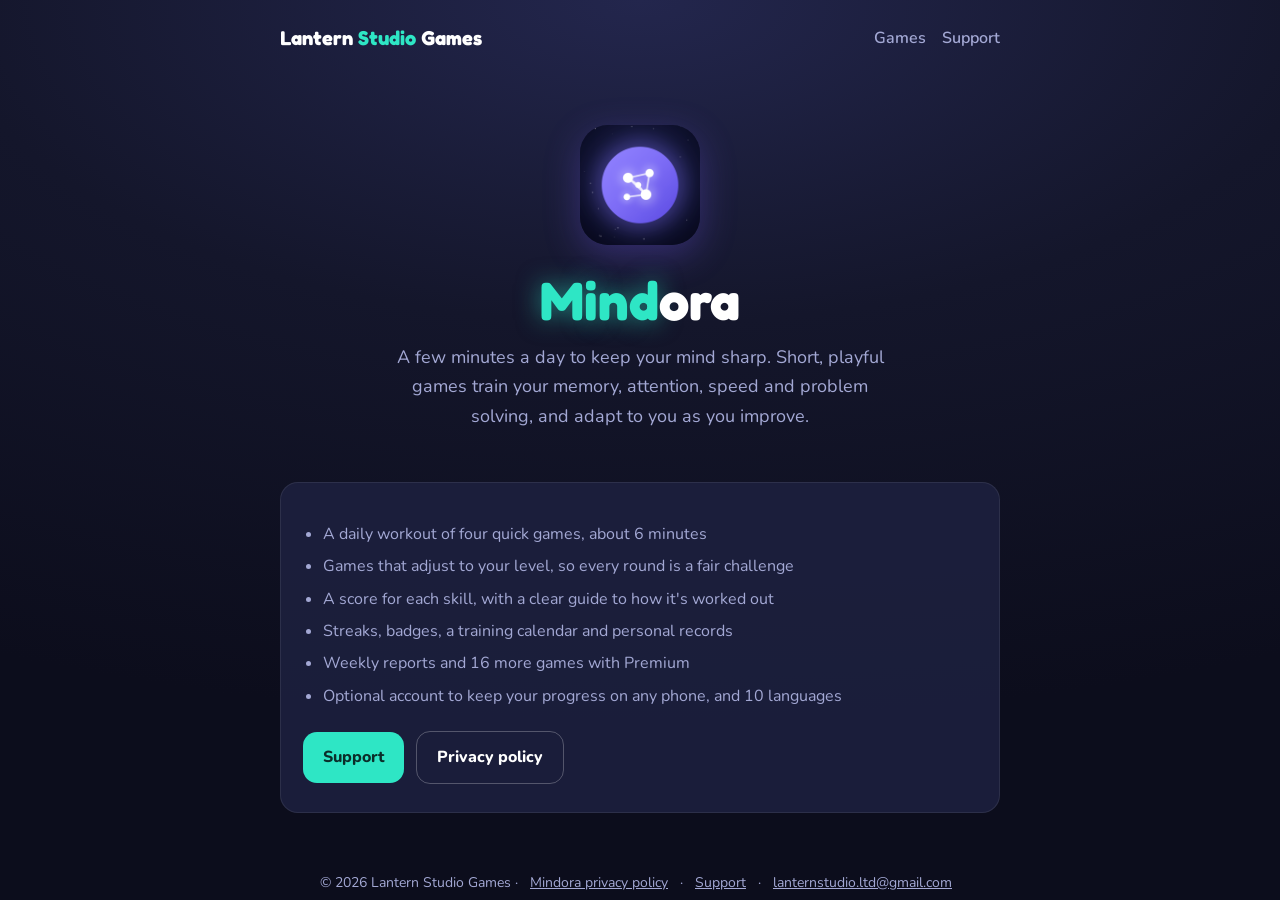
==== mindora/index.html @ 4ee048bd "Add Mindora: game page, privacy policy, support answers Co-Authored-By: Claude Opus 5.5 <noreply@ant" ====
<!doctype html>
<html lang="en">
<head>
<meta charset="utf-8">
<meta name="viewport" content="width=device-width, initial-scale=1">
<title>Mindora: daily brain training</title>
<meta name="description" content="Mindora is a daily brain workout: short, fun games that train memory, attention, speed and problem solving.">
<link rel="icon" href="../favicon.png">
<link rel="preconnect" href="https://fonts.googleapis.com">
<link rel="preconnect" href="https://fonts.gstatic.com" crossorigin>
<link href="https://fonts.googleapis.com/css2?family=Fredoka:wght@600;700&family=Nunito:wght@400;600;800&display=swap" rel="stylesheet">
<link rel="stylesheet" href="../assets/style.css">
</head>
<body>
<header class="site"><div class="wrap">
  <a class="brand" href="../">Lantern <span>Studio</span> Games</a>
  <nav><a href="../">Games</a><a href="../support/">Support</a></nav>
</div></header>
<main class="wrap">
  <section class="hero">
    <img src="../assets/mindora-icon.png" alt="Mindora app icon" style="width:120px;height:120px;border-radius:28px;box-shadow:0 10px 36px rgba(124,92,255,.3)">
    <h1 style="margin-top:18px"><span class="glow">Mind</span>ora</h1>
    <p>A few minutes a day to keep your mind sharp. Short, playful games train your memory, attention, speed and problem solving, and adapt to you as you improve.</p>
  </section>
  <section class="card">
    <ul class="features">
      <li>A daily workout of four quick games, about 6 minutes</li>
      <li>Games that adjust to your level, so every round is a fair challenge</li>
      <li>A score for each skill, with a clear guide to how it's worked out</li>
      <li>Streaks, badges, a training calendar and personal records</li>
      <li>Weekly reports and 16 more games with Premium</li>
      <li>Optional account to keep your progress on any phone, and 10 languages</li>
    </ul>
    <a class="btn" href="../support/">Support</a>
    <a class="btn ghost" href="privacy/">Privacy policy</a>
  </section>
</main>
<footer><div class="wrap">
  © 2026 Lantern Studio Games ·
  <a href="../mindora/privacy/">Mindora privacy policy</a> ·
  <a href="../support/">Support</a> ·
  <a href="mailto:lanternstudio.ltd@gmail.com">lanternstudio.ltd@gmail.com</a>
</div></footer>
</body>
</html>
---- assets/style.css ----
:root {
  --bg: #14162b;
  --bg-deep: #0c0d1c;
  --surface: #1e2140;
  --text: #ffffff;
  --muted: #a3a8d4;
  --accent: #2ee6c5;
  --coin: #ffc83d;
  --radius: 18px;
}
* { box-sizing: border-box; }
html { -webkit-text-size-adjust: 100%; }
body {
  margin: 0;
  font-family: "Nunito", system-ui, -apple-system, "Segoe UI", Roboto, sans-serif;
  background: radial-gradient(120% 80% at 50% 0%, #23264d 0%, var(--bg) 45%, var(--bg-deep) 100%) fixed;
  color: var(--text);
  line-height: 1.65;
}
a { color: var(--accent); }
.wrap { max-width: 760px; margin: 0 auto; padding: 0 20px; }
header.site { padding: 22px 0; }
header.site .wrap { display: flex; align-items: center; justify-content: space-between; gap: 12px; flex-wrap: wrap; }
.brand { font-family: "Fredoka", "Nunito", sans-serif; font-weight: 700; font-size: 20px; color: var(--text); text-decoration: none; }
.brand span { color: var(--accent); }
nav a { color: var(--muted); text-decoration: none; margin-left: 16px; font-weight: 600; }
nav a:hover { color: var(--text); }
.hero { text-align: center; padding: 48px 0 32px; }
.hero h1 { font-family: "Fredoka", sans-serif; font-size: clamp(34px, 7vw, 54px); line-height: 1.1; margin: 0 0 12px; }
.hero h1 .glow { color: var(--accent); text-shadow: 0 0 24px rgba(46, 230, 197, 0.55); }
.hero p { color: var(--muted); font-size: 18px; margin: 0 auto; max-width: 520px; }
.card {
  background: rgba(30, 33, 64, 0.85);
  border: 1px solid rgba(255, 255, 255, 0.08);
  border-radius: var(--radius);
  padding: 22px;
  margin: 18px 0;
}
.game { display: flex; gap: 18px; align-items: center; }
.game img { width: 88px; height: 88px; border-radius: 22px; flex: none; box-shadow: 0 8px 28px rgba(46, 230, 197, 0.25); }
.game h2 { margin: 0 0 4px; font-family: "Fredoka", sans-serif; }
.game p { margin: 0; color: var(--muted); }
.badge { display: inline-block; font-size: 13px; font-weight: 700; color: #3a2a00; background: var(--coin); border-radius: 999px; padding: 2px 10px; margin-top: 8px; }
.btn {
  display: inline-block; background: var(--accent); color: #0b2e2a; font-weight: 800;
  text-decoration: none; border-radius: 14px; padding: 12px 20px; margin: 6px 8px 6px 0;
}
.btn.ghost { background: transparent; color: var(--text); border: 1px solid rgba(255, 255, 255, 0.25); }
ul.features { padding-left: 20px; color: var(--muted); }
ul.features li { margin: 6px 0; }
.doc h1 { font-family: "Fredoka", sans-serif; font-size: 34px; margin: 24px 0 4px; }
.doc h2 { font-family: "Fredoka", sans-serif; font-size: 22px; margin: 30px 0 8px; }
.doc p, .doc li { color: #dfe2ff; }
.doc .updated { color: var(--muted); margin-top: 0; }
.doc table { width: 100%; border-collapse: collapse; margin: 10px 0; font-size: 15px; }
.doc th, .doc td { text-align: left; padding: 10px; border-bottom: 1px solid rgba(255, 255, 255, 0.1); vertical-align: top; }
.doc th { color: var(--accent); }
.table-scroll { overflow-x: auto; }
footer { color: var(--muted); font-size: 14px; text-align: center; padding: 40px 0 30px; }
footer a { color: var(--muted); margin: 0 8px; }
@media (max-width: 520px) {
  .game { flex-direction: column; text-align: center; }
  nav a { margin: 0 12px 0 0; }
}
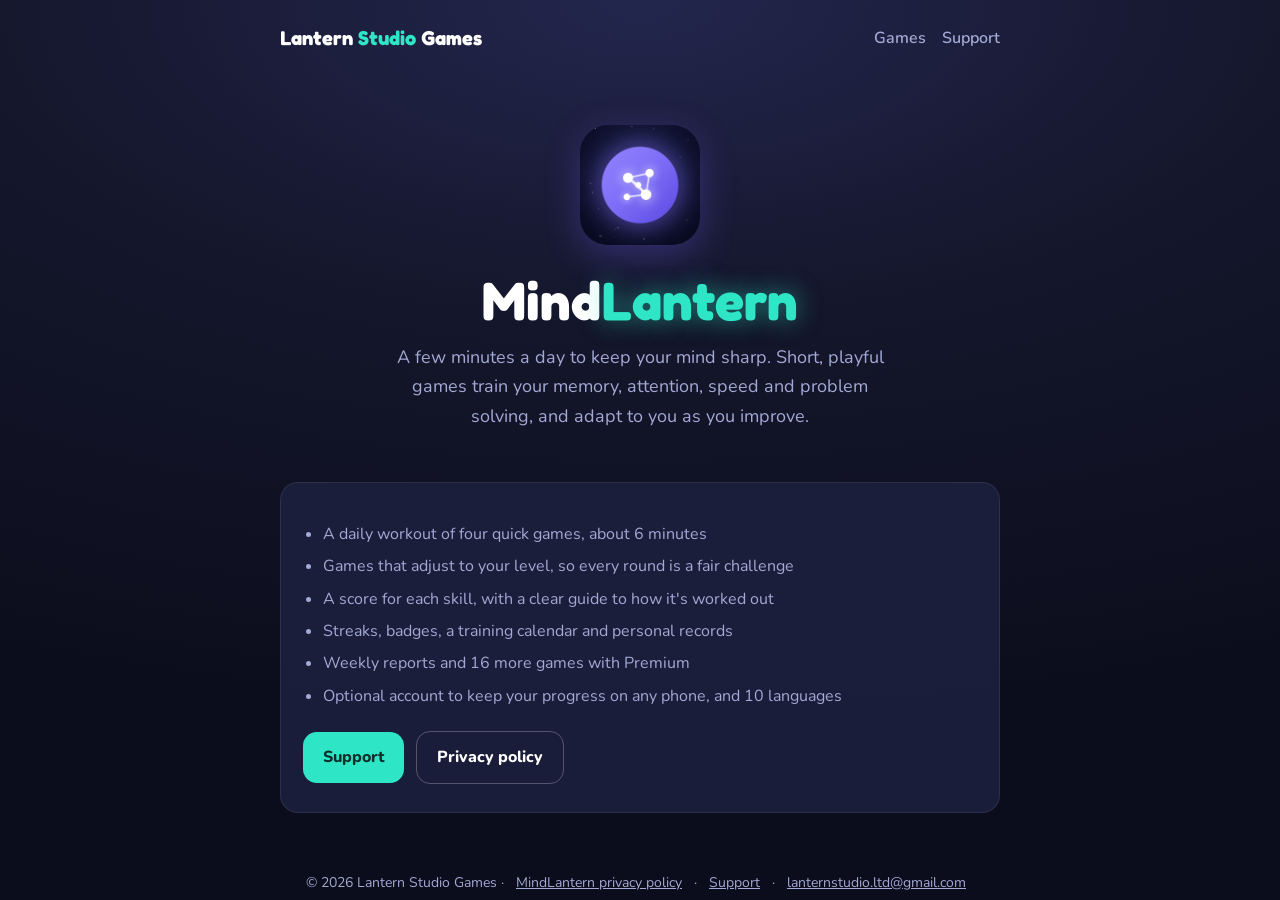
==== commit 21d50684: "Rename Mindora to MindLantern; old links redirect Co-Authored-By: Claude Opus 5.5 <noreply@anthropic" ====
--- a/mindora/index.html
+++ b/mindora/index.html
@@ -2,44 +2,11 @@
 <html lang="en">
 <head>
 <meta charset="utf-8">
-<meta name="viewport" content="width=device-width, initial-scale=1">
-<title>Mindora: daily brain training</title>
-<meta name="description" content="Mindora is a daily brain workout: short, fun games that train memory, attention, speed and problem solving.">
-<link rel="icon" href="../favicon.png">
-<link rel="preconnect" href="https://fonts.googleapis.com">
-<link rel="preconnect" href="https://fonts.gstatic.com" crossorigin>
-<link href="https://fonts.googleapis.com/css2?family=Fredoka:wght@600;700&family=Nunito:wght@400;600;800&display=swap" rel="stylesheet">
-<link rel="stylesheet" href="../assets/style.css">
+<title>MindLantern</title>
+<meta http-equiv="refresh" content="0; url=../mindlantern/">
+<link rel="canonical" href="../mindlantern/">
 </head>
 <body>
-<header class="site"><div class="wrap">
-  <a class="brand" href="../">Lantern <span>Studio</span> Games</a>
-  <nav><a href="../">Games</a><a href="../support/">Support</a></nav>
-</div></header>
-<main class="wrap">
-  <section class="hero">
-    <img src="../assets/mindora-icon.png" alt="Mindora app icon" style="width:120px;height:120px;border-radius:28px;box-shadow:0 10px 36px rgba(124,92,255,.3)">
-    <h1 style="margin-top:18px"><span class="glow">Mind</span>ora</h1>
-    <p>A few minutes a day to keep your mind sharp. Short, playful games train your memory, attention, speed and problem solving, and adapt to you as you improve.</p>
-  </section>
-  <section class="card">
-    <ul class="features">
-      <li>A daily workout of four quick games, about 6 minutes</li>
-      <li>Games that adjust to your level, so every round is a fair challenge</li>
-      <li>A score for each skill, with a clear guide to how it's worked out</li>
-      <li>Streaks, badges, a training calendar and personal records</li>
-      <li>Weekly reports and 16 more games with Premium</li>
-      <li>Optional account to keep your progress on any phone, and 10 languages</li>
-    </ul>
-    <a class="btn" href="../support/">Support</a>
-    <a class="btn ghost" href="privacy/">Privacy policy</a>
-  </section>
-</main>
-<footer><div class="wrap">
-  © 2026 Lantern Studio Games ·
-  <a href="../mindora/privacy/">Mindora privacy policy</a> ·
-  <a href="../support/">Support</a> ·
-  <a href="mailto:lanternstudio.ltd@gmail.com">lanternstudio.ltd@gmail.com</a>
-</div></footer>
+<p>Mindora is now called MindLantern. <a href="../mindlantern/">Continue to MindLantern</a>.</p>
 </body>
 </html>
